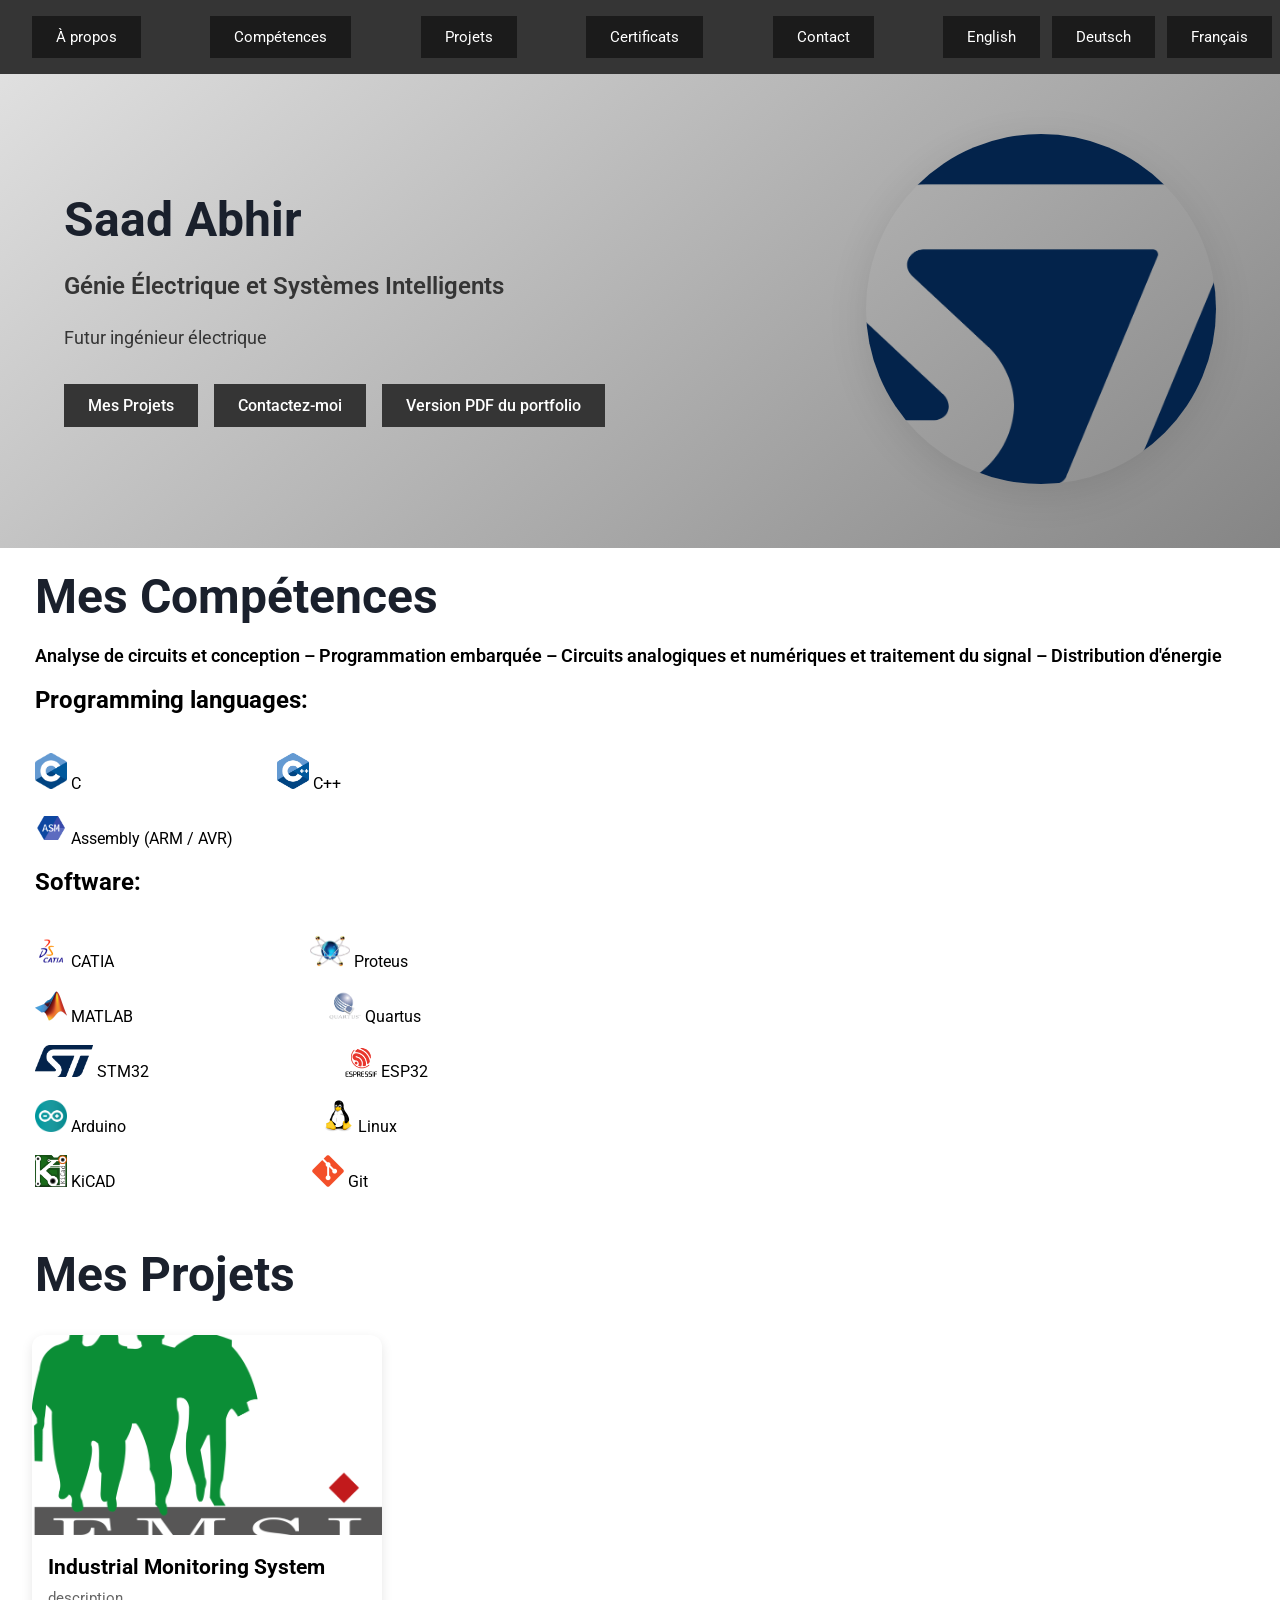
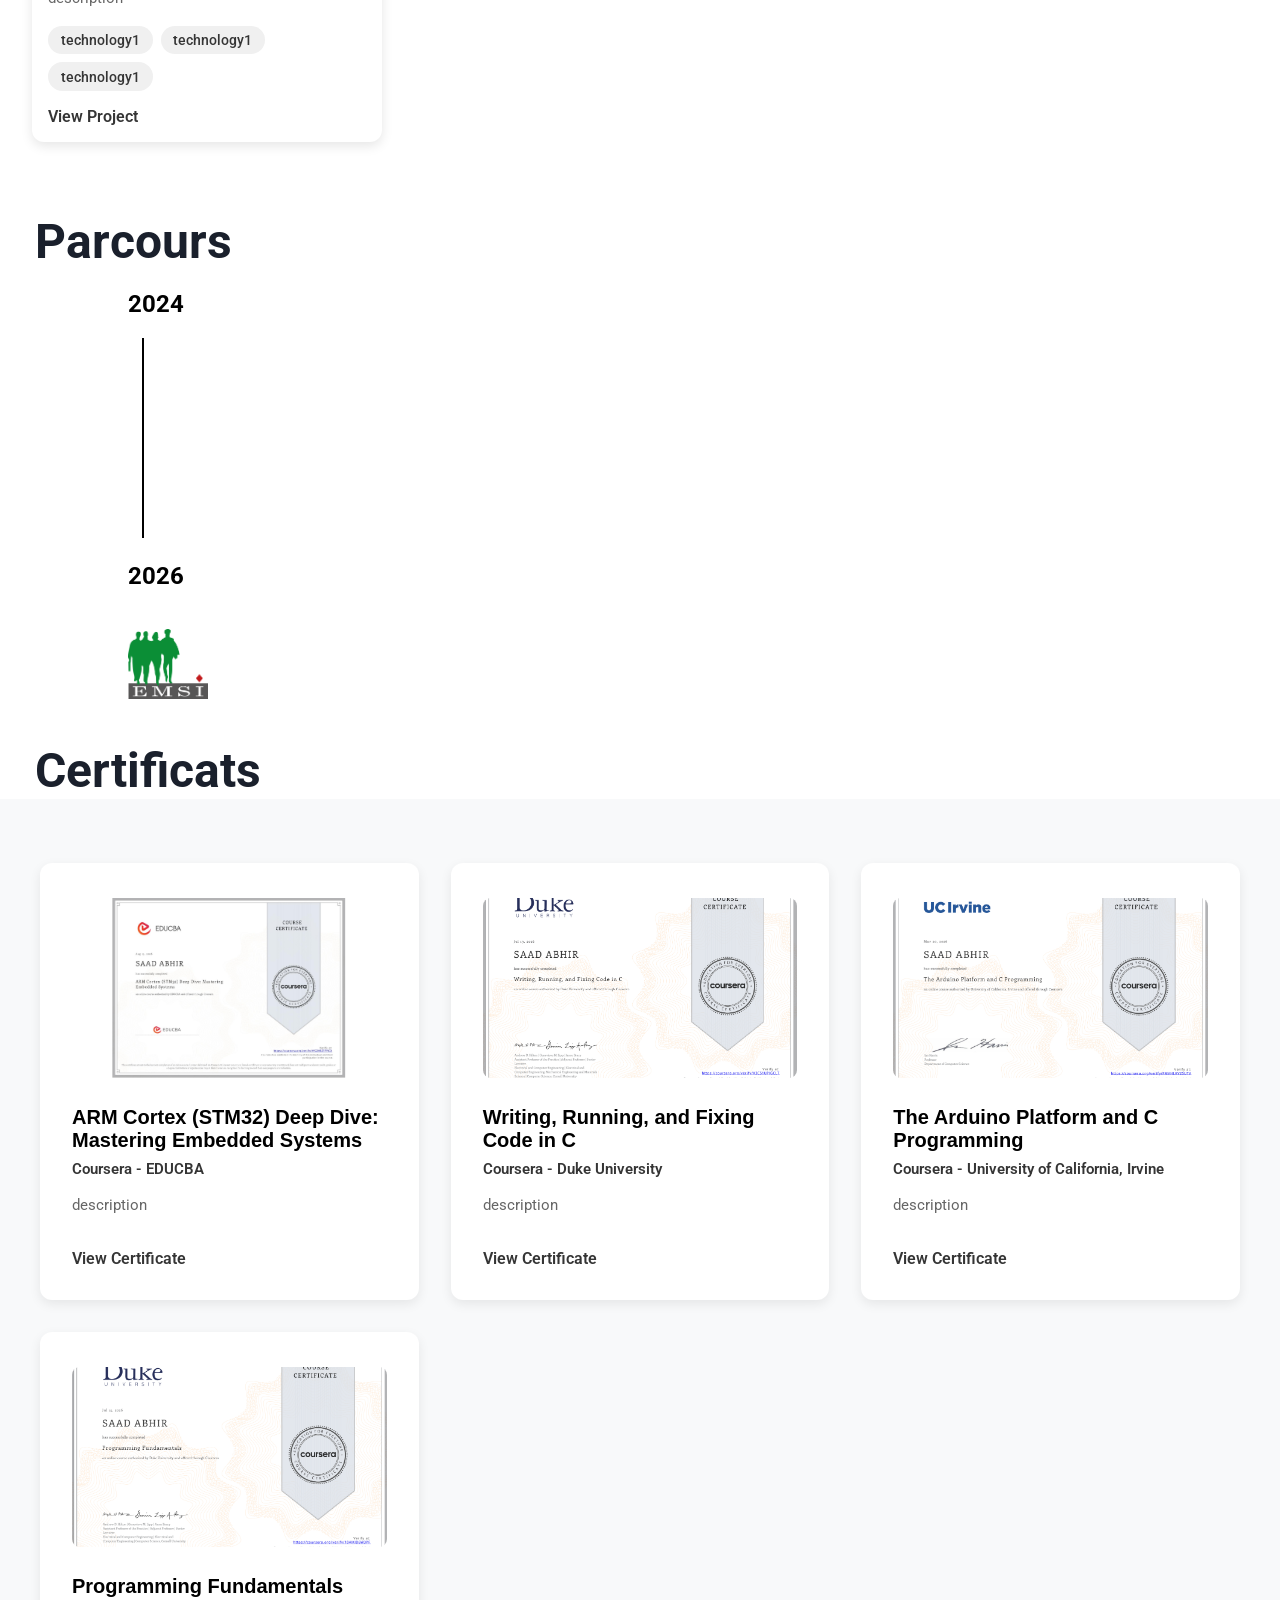
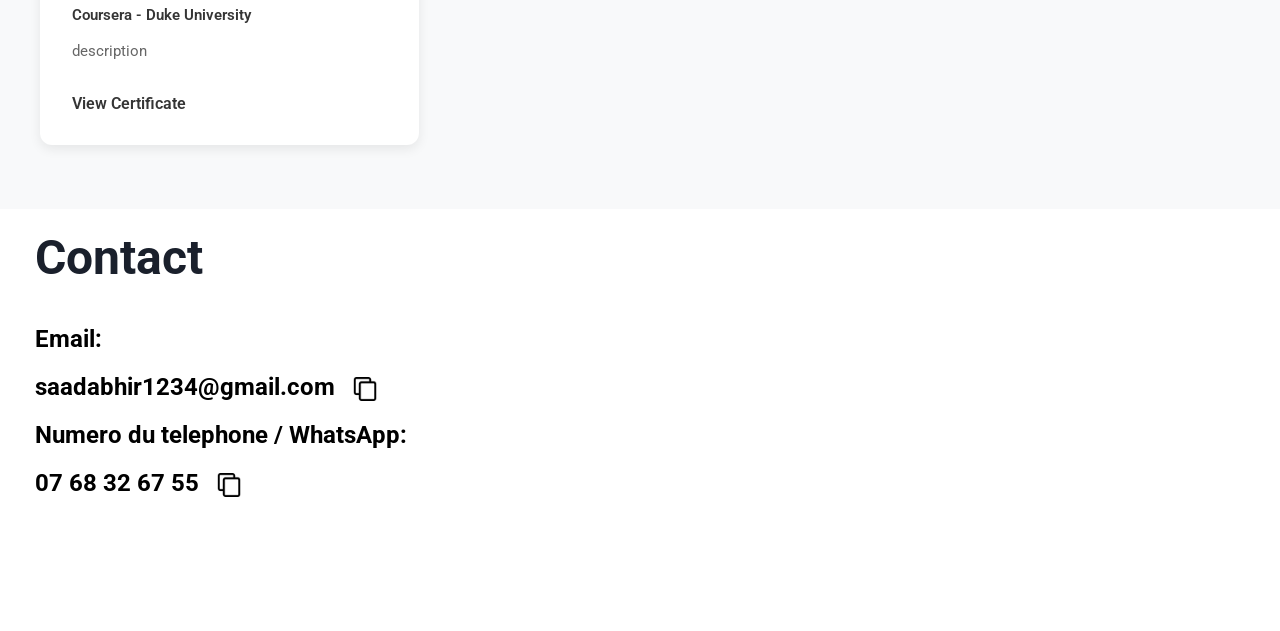
==== index.html @ 48a7189d "Add files via upload" ====
<!DOCTYPE html>
<html>
<head>
    <meta charset="UTF-8">
    <meta name="viewport" content="width=device-width, initial-scale=1.0">
    <title>Portfolio Saad Abhir</title>
    <link rel="stylesheet" href="style.css?v=2">

</head>
<body>
<body>
 <div class="boutonsnav">

    <a href="#about">
    <button data-i18n="aboutnav"></button></a>

    <a href="#competences">
    <button data-i18n="competencesnav"></button></a>

    <a href="#projects">
    <button data-i18n="projectsnav"></button></a>

    <a href="#certificates">
    <button data-i18n="certificatesnav"></button></a>

    <a href="#contact">
    <button data-i18n="contactnav"></button></a>

<div class="hi">    
   <div class="language-switcher">
    <button data-lang="en" onclick="setLanguage('en')">English</button>
    <button data-lang="de" onclick="setLanguage('de')">Deutsch</button>
    <button data-lang="fr" onclick="setLanguage('fr')">Français</button>
  </div>
</div>
</div>


  <div id="about">
<div class="hero">
  <div class="hero-content">
    <h1>Saad Abhir</h1>
    <p data-i18n="diplome" class="title"></p>
    <p class="subtitle" data-i18n="statusacad"></p>
    <div class="btnshero">
      <a href="#projects" data-i18n="projbtn"></a>
      <a href="#contact" data-i18n="contactbtn"></a>
      <a href="Portfolio Saad Abhir.pdf" data-i18n="portfoliobtn"></a>

    </div>
  </div>
  <img src="/images/stm.png" alt="Saad Abhir" class="profile-pic">
</div>

<h1  id="competences" data-i18n="skillstitle" class="projectstitle"></h1>
<div>
<p class="projectstitle" data-i18n="skillsdesc1" style="font-size: large; font-weight: 600;"></p>
<p class="projectstitle" style="font-size: large; font-weight: 600;">
  <h2 style="margin-left: 35px;">Programming languages:</h2><br>
  <div style="margin-left: 35px;">
  <img src="images/c.png" style="width: 32px; height: 36px;">&nbsp;C
  <img src="images/c++.png" style="width: 32px; height: 36px; margin-left: 15vw;">&nbsp;C++
  <br><br><img src="images/asm.png" style="width: 32px; height: 32px;">&nbsp;Assembly (ARM / AVR)
</div>

<h2 style="margin-left: 35px;">Software:</h2><br>
<div style="margin-left: 35px;">
  <img src="images/catia.png" style="width: 32px; height: 32px;">&nbsp;CATIA 
 <img src="images/proteus.png" style="width: 40px; height: 32px; margin-left: 15vw;">&nbsp;Proteus
  <br><br><img src="images/matlab.png" style="width: 32px; height: 32px;">&nbsp;MATLAB 
  <img src="images/quartus.png" style="width: 32px; height: 32px; margin-left: 15vw;">&nbsp;Quartus
  <br><br> <img src="images/stm.png" style="width: 58px; height: 32px;">&nbsp;STM32
  <img src="images/esp.png" style="width: 32px; height: 32px; margin-left: 15vw;">&nbsp;ESP32
  <br><br><img src="images/arduino.png" style="width: 32px; height: 32px;">&nbsp;Arduino
  <img src="images/linux.png" style="width: 32px; height: 32px; margin-left: 15vw;">&nbsp;Linux
  <br><br><img src="images/kicad.png" style="width: 32px; height: 32px;">&nbsp;KiCAD
  <img src="images/git.png" style="width: 32px; height: 32px; margin-left: 15vw;">&nbsp;Git
</div>

</p>


</div>
<br>
<h1  id="projects" data-i18n="projbtn" class="projectstitle"></h1>


  </div>

  <div>

<div class="projects-container">

<div class="project-card">
    <img src="/images/emsi.jpg">
    <h3>Industrial Monitoring System</h3>
    <p>description</p>
    <div class="project-tags">
      <span>technology1</span>
      <span>technology1</span>
      <span>technology1</span>
    </div>
    <a href="#" class="project-link">View Project</a>
  </div>


</div>



  </div>
<br>
  <h1  id="parcours" data-i18n="parcours" class="projectstitle"></h1>
  <div style="margin-left: 10vw;">
<h2 style="font-weight: 700px;">2024</h2>
<img src="images/line.png" style="align-items: center; margin-left: 10px;" width="10px" height="200px" style="margin-left: 300px;"><h2 style="font-weight: 700px;">2026</h2><br>
<img src="images/emsi.jpg" width="80px" height="70">


  </div>

<br>



      <div id="certificates"></div>
<h1 class="projectstitle" data-i18n="certificatesnav"></h1>




  <div>

<section class="certificates-section">
  <div class="certificates-container">

    

    <div class="certificates-grid">
      <div class="certificate-card">
  <img src="images/educba1stm.jpeg" class="certificate-icon">
        <h3>ARM Cortex (STM32) Deep Dive: Mastering Embedded Systems</h3>
        <p class="issuer">Coursera - EDUCBA</p>
        <p class="description">description</p>
        <a href="https://coursera.org/share/6632247ea96b1111aa87f903b06866ed" class="cert-link">View Certificate</a>
      </div>

      <div class="certificate-card">
  <img src="images/duke1C.PNG" class="certificate-icon">
        <h3>Writing, Running, and Fixing Code in C</h3>
        <p class="issuer">Coursera - Duke University</p>
        <p class="description">description</p>
        <a href="https://www.coursera.org/account/accomplishments/verify/K3C51UPJGCLT" class="cert-link">View Certificate</a>

      </div>

      <div class="certificate-card">
  <img src="images/ucirv1arduino.PNG" class="certificate-icon">
        <h3>The Arduino Platform and C Programming</h3>
        <p class="issuer">Coursera - University of California, Irvine</p>
        <p class="description">description</p>
        <a href="https://www.coursera.org/account/accomplishments/verify/FMVHLKV2SUTV" class="cert-link">View Certificate</a>
      </div>

      

      <div class="certificate-card">
 <img src="images/duke2C.PNG" class="certificate-icon">
        <h3>Programming Fundamentals</h3>
        <p class="issuer">Coursera - Duke University</p>
        <p class="description">description</p>
        <a href="https://www.coursera.org/account/accomplishments/verify/104JKJD6W3PF" class="cert-link">View Certificate</a>
      </div>
    </div>
  </div>
</section>



  </div>

  <div id="contact">
<h1 class="projectstitle" data-i18n="contacttitle"></h1>

<br>
<h2 class="projectstitle">Email:<br></h2>
<h2 class="projectstitle">saadabhir1234@gmail.com&nbsp;&nbsp;
<img src="images/copy.png" width="24" height="24"
 style="cursor: pointer; vertical-align: middle;" 
 onclick="navigator.clipboard.writeText(this.parentElement.textContent.trim())">
</h2>
<h2 class="projectstitle">Numero du telephone / WhatsApp:<br></h2>
<h2 class="projectstitle">07 68 32 67 55&nbsp;&nbsp;
<img src="images/copy.png"  width="24" height="24"
 style="cursor: pointer; vertical-align: middle;" 
 onclick="navigator.clipboard.writeText(this.parentElement.textContent.trim())">
</h2>
<br>
<br>
<br>
<br>
<br>
<br>


  </div>

 <script src="scripts.js?v=2"></script>

</body>

</html>
---- style.css ----
@import url('https://fonts.googleapis.com/css2?family=Roboto:ital,wght@0,100..900;1,100..900&display=swap');

* {
  font-family: 'Roboto', sans-serif;
}

.boutonsnav {
  position: fixed;
  top: 0;
  left: 0;
  width: 100%;
  background: #353535;
  padding: 1rem 2rem;
  z-index: 1500;
  display: flex;
  align-items: center;
  justify-content: space-between;
}

.nav-left {
  display: flex;
  gap: 1rem;
  flex-wrap: wrap;
}

.boutonsnav button {
  padding: 0.75rem 1.5rem;
  background: #1b1b1b;
  color: white;
  border: none;
  cursor: pointer;
  
  font-weight: 400;
  font-size: 0.95rem;
  white-space: nowrap;
}




body {
  padding-top: 70px;
  margin: 0;
}

.language-switcher {
  display: flex;
  gap: 0.75rem;
  margin-left: auto;
}


@media (max-width: 700px) {
  .boutonsnav {
    padding: 0.75rem 0.75rem;
    flex-wrap: wrap;
    gap: 0.5rem;
  }

  .nav-left {
    gap: 0.5rem;
    width: 100%;
  }

  .boutonsnav button {
    padding: 0.6rem 1rem;
    font-size: 0.9rem;
  }

  .language-switcher {
    width: 100%;
    margin-left: 0;
    margin-top: 0.5rem;
  }

  body {
    padding-top: 110px;
  }
}

@media (max-width: 480px) {
  .boutonsnav {
    padding: 0.5rem;
  }

  .nav-left {
    gap: 0.25rem;
  }

  .boutonsnav button {
    padding: 0.5rem 0.75rem;
    font-size: 0.85rem;
  }


  body {
    padding-top: 100px;
  }
}


.hero {
  display: flex;
  gap: 4rem;
  padding: 4rem;
  align-items: center;
  background: linear-gradient(140deg, #e0e0e0 0%, #858585 100%);

}

.hero-content {
  flex: 1;
}

h1 {
  font-size: 3rem;
  margin: 0;
  font-weight: 700;
  color: #1a202c;
}

.title {
  font-size: 1.5rem;

  color: #353535;
  font-weight: 600;
}

.subtitle {
  font-size: 1.1rem;
  margin: 1.5rem 0 2rem 0;
  color: #353535;
  line-height: 1.6;
}

.btnshero {
  display: flex;
  gap: 1rem;
}

.btnshero a {
  padding: 0.75rem 1.5rem;
  text-decoration: none;
  background: #353535;
  color: white;
  font-weight: 500;
  
}


.profile-pic {
  width: 350px;
  height: 350px;
  border-radius: 50%;
  object-fit: cover;
  border: 3px ;
  box-shadow: 0 10px 40px rgba(0, 0, 0, 0.1);
}

@media (max-width: 768px) {
  .hero {
    flex-direction: column;
    padding: 2rem;
    gap: 2rem;
  }
  
  h1 {
    font-size: 2rem;
  }
  
  .profile-pic {
    width: 280px;
    height: 280px;
  }
}




.projects-container {
  
  
  padding: 2rem;
  overflow-x: auto;
   display: grid;
  grid-template-columns: repeat(auto-fit, minmax(280px, 1fr));
  gap: 2rem;
}

.project-card {
  flex: 0 0 320px;
  background: white;
  border-radius: 0.75rem;
  overflow: hidden;
  box-shadow: 0 4px 12px rgba(0, 0, 0, 0.1);
    max-width: 350px;
}



.project-card img {
  width: 100%;
  height: 200px;
  object-fit: cover;
}

.project-card h3 {
  font-size: 1.3rem;
  margin: 1rem;
  margin-bottom: 0.5rem;
}

.project-card p {
  font-size: 0.95rem;
  color: #666;
  margin: 0 1rem 1rem 1rem;
  line-height: 1.5;
}

.project-tags {
  display: flex;
  gap: 0.5rem;
  margin: 0 1rem 1rem 1rem;
  flex-wrap: wrap;
}

.project-tags span {
  background: #f0f0f0;
  padding: 0.4rem 0.8rem;
  border-radius: 1rem;
  font-size: 0.85rem;
  color: #353535;
  font-weight: 500;
}

.project-link {
  display: block;
  margin: 0 1rem 1rem 1rem;
  color: #353535;
  text-decoration: none;
  font-weight: 600;
}

.project-link:hover {
  color: #353535;
}

@media (max-width: 768px) {
  .projects-container {
    flex-direction: column;
  }

  .project-card {
    flex: 0 0 auto;
  }
}



.projectstitle{
margin-left: 35px;

margin-top: 20px;
}

.hi{

margin-right: 40px;

}


.certificates-section {
  background: #f8f9fa;
  padding: 4rem 2rem;
}

.certificates-container {
  max-width: 1200px;
  margin: 0 auto;
}

.certificates-grid {
  display: grid;
  grid-template-columns: repeat(auto-fit, minmax(280px, 1fr));
  gap: 2rem;
}

.certificate-card {
  background: white;
  padding: 2rem;
  border-radius: 0.75rem;
  box-shadow: 0 4px 12px rgba(0, 0, 0, 0.08);
  border-top: 3px solid transparent;
}



.certificate-icon {
  width: 100%;
  height: 180px;
  object-fit: cover;
  border-radius: 0.5rem;
  margin-bottom: 1rem;
}

.certificate-card h3 {
  font-family: 'Poppins', sans-serif;
  font-size: 1.25rem;
  font-weight: 600;
  margin: 0.5rem 0;
}

.issuer {
  color: #353535;
  font-weight: 600;
  margin: 0.5rem 0;
  font-size: 0.95rem;
}

.description {
  color: #666;
  font-size: 0.95rem;
  margin: 1rem 0;
  line-height: 1.5;
}

.cert-link {
  color: #353535;
  text-decoration: none;
  font-weight: 600;
  display: inline-block;
  margin-top: 1rem;
}
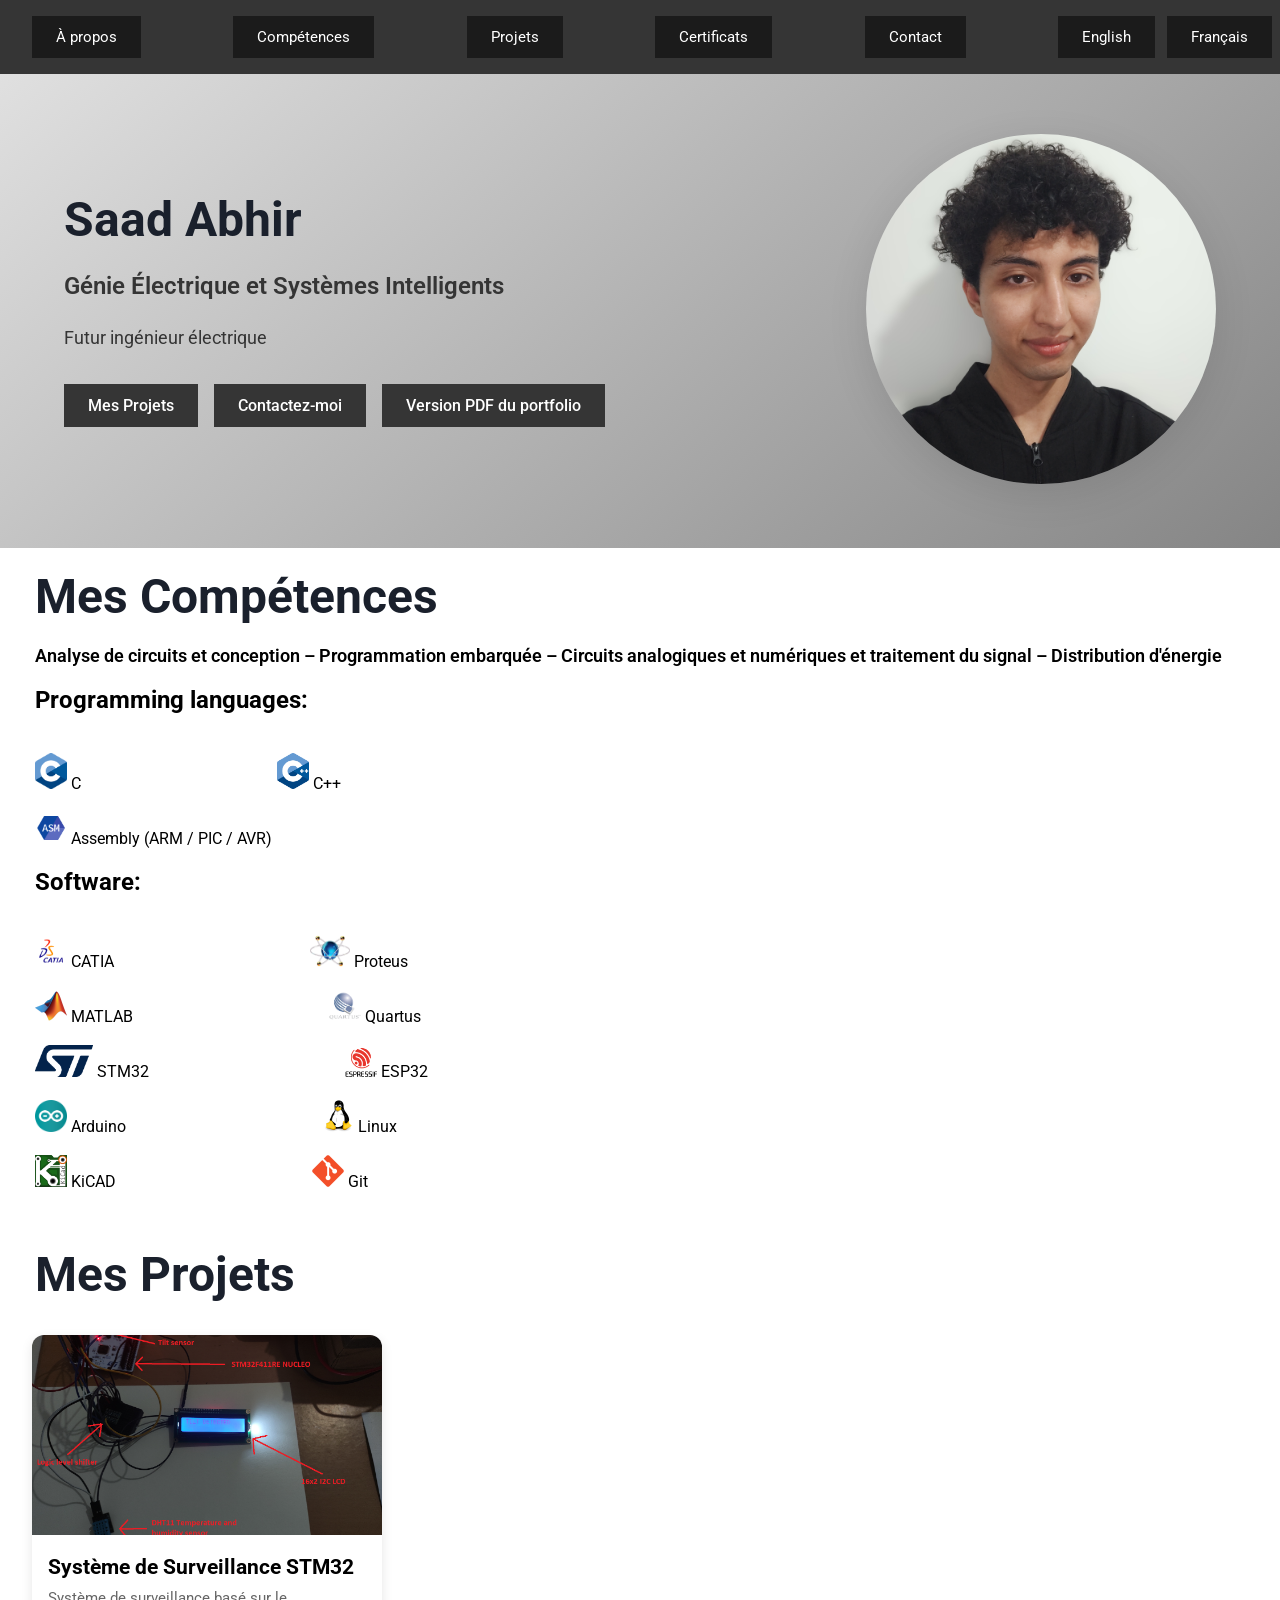
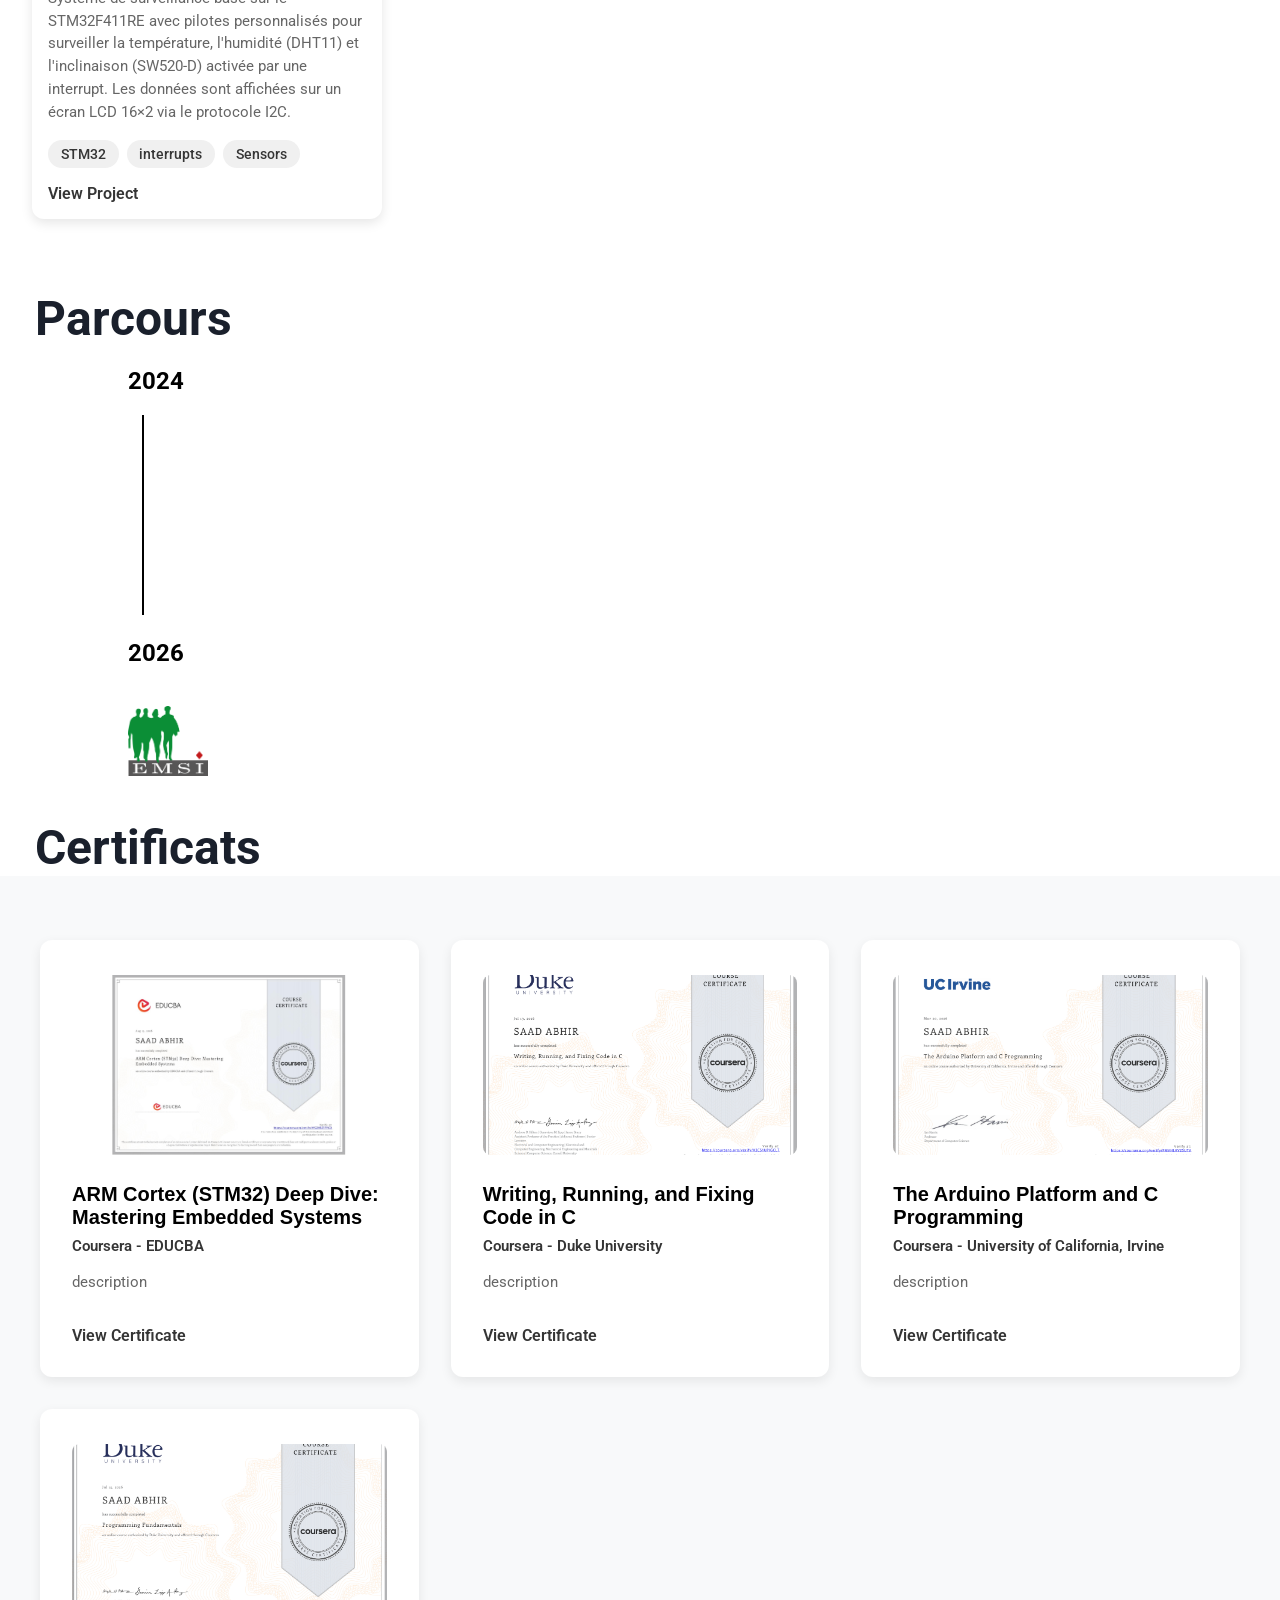
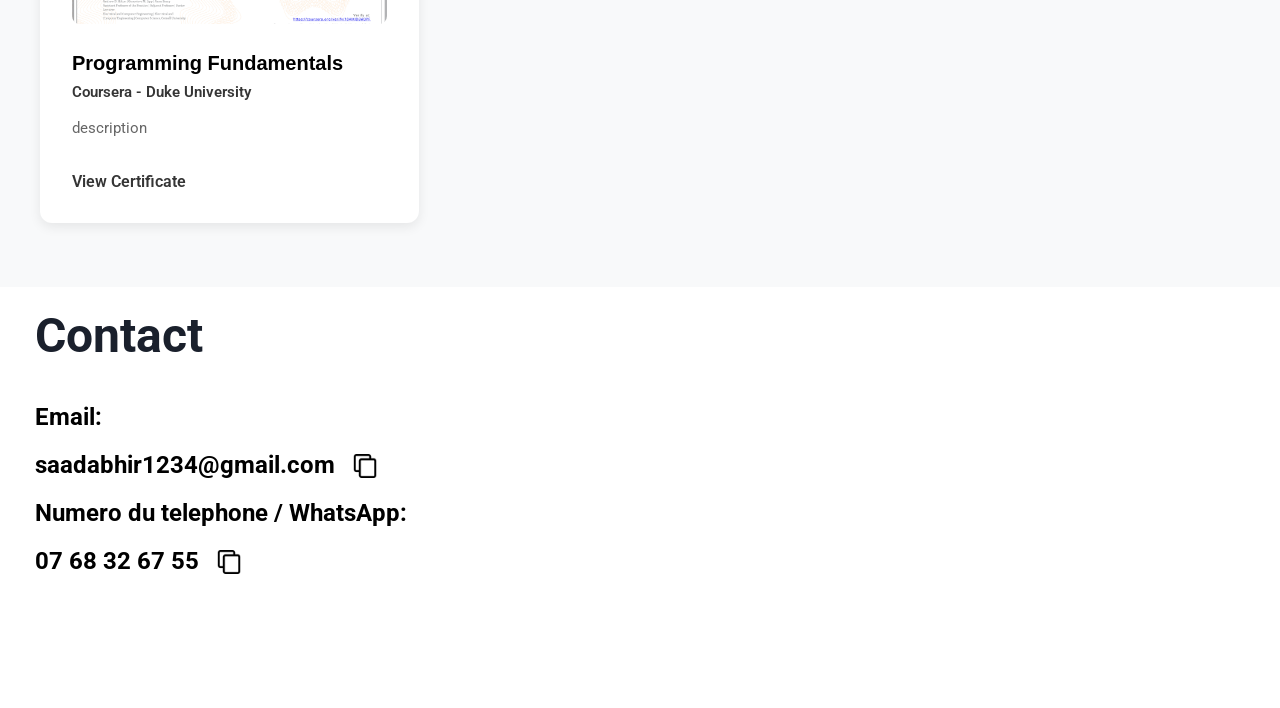
==== commit 506e67be: "Add files via upload" ====
--- a/index.html
+++ b/index.html
@@ -29,7 +29,6 @@
 <div class="hi">    
    <div class="language-switcher">
     <button data-lang="en" onclick="setLanguage('en')">English</button>
-    <button data-lang="de" onclick="setLanguage('de')">Deutsch</button>
     <button data-lang="fr" onclick="setLanguage('fr')">Français</button>
   </div>
 </div>
@@ -45,11 +44,11 @@
     <div class="btnshero">
       <a href="#projects" data-i18n="projbtn"></a>
       <a href="#contact" data-i18n="contactbtn"></a>
-      <a href="Portfolio Saad Abhir.pdf" data-i18n="portfoliobtn"></a>
+      <a href="portfolio Saad Abhir.pdf" data-i18n="portfoliobtn"></a>
 
     </div>
   </div>
-  <img src="/images/stm.png" alt="Saad Abhir" class="profile-pic">
+  <img src="/images/moi.jpg" alt="Saad Abhir" class="profile-pic">
 </div>
 
 <h1  id="competences" data-i18n="skillstitle" class="projectstitle"></h1>
@@ -60,7 +59,7 @@
   <div style="margin-left: 35px;">
   <img src="images/c.png" style="width: 32px; height: 36px;">&nbsp;C
   <img src="images/c++.png" style="width: 32px; height: 36px; margin-left: 15vw;">&nbsp;C++
-  <br><br><img src="images/asm.png" style="width: 32px; height: 32px;">&nbsp;Assembly (ARM / AVR)
+  <br><br><img src="images/asm.png" style="width: 32px; height: 32px;">&nbsp;Assembly (ARM / PIC / AVR)
 </div>
 
 <h2 style="margin-left: 35px;">Software:</h2><br>
@@ -92,15 +91,20 @@
 <div class="projects-container">
 
 <div class="project-card">
-    <img src="/images/emsi.jpg">
-    <h3>Industrial Monitoring System</h3>
-    <p>description</p>
+    <img src="/images/project1/picture1project1.png">
+    <h3>Système de Surveillance STM32</h3>
+    <p>Système de surveillance basé sur le STM32F411RE
+    avec pilotes personnalisés pour surveiller la
+    température, l'humidité (DHT11) et l'inclinaison
+    (SW520-D) activée par une interrupt. Les données
+    sont affichées sur un écran LCD 16×2 via le
+    protocole I2C.</p>
     <div class="project-tags">
-      <span>technology1</span>
-      <span>technology1</span>
-      <span>technology1</span>
+      <span>STM32</span>
+      <span>interrupts</span>
+      <span>Sensors</span>
     </div>
-    <a href="#" class="project-link">View Project</a>
+    <a href="project1.html" class="project-link">View Project</a>
   </div>
 
 
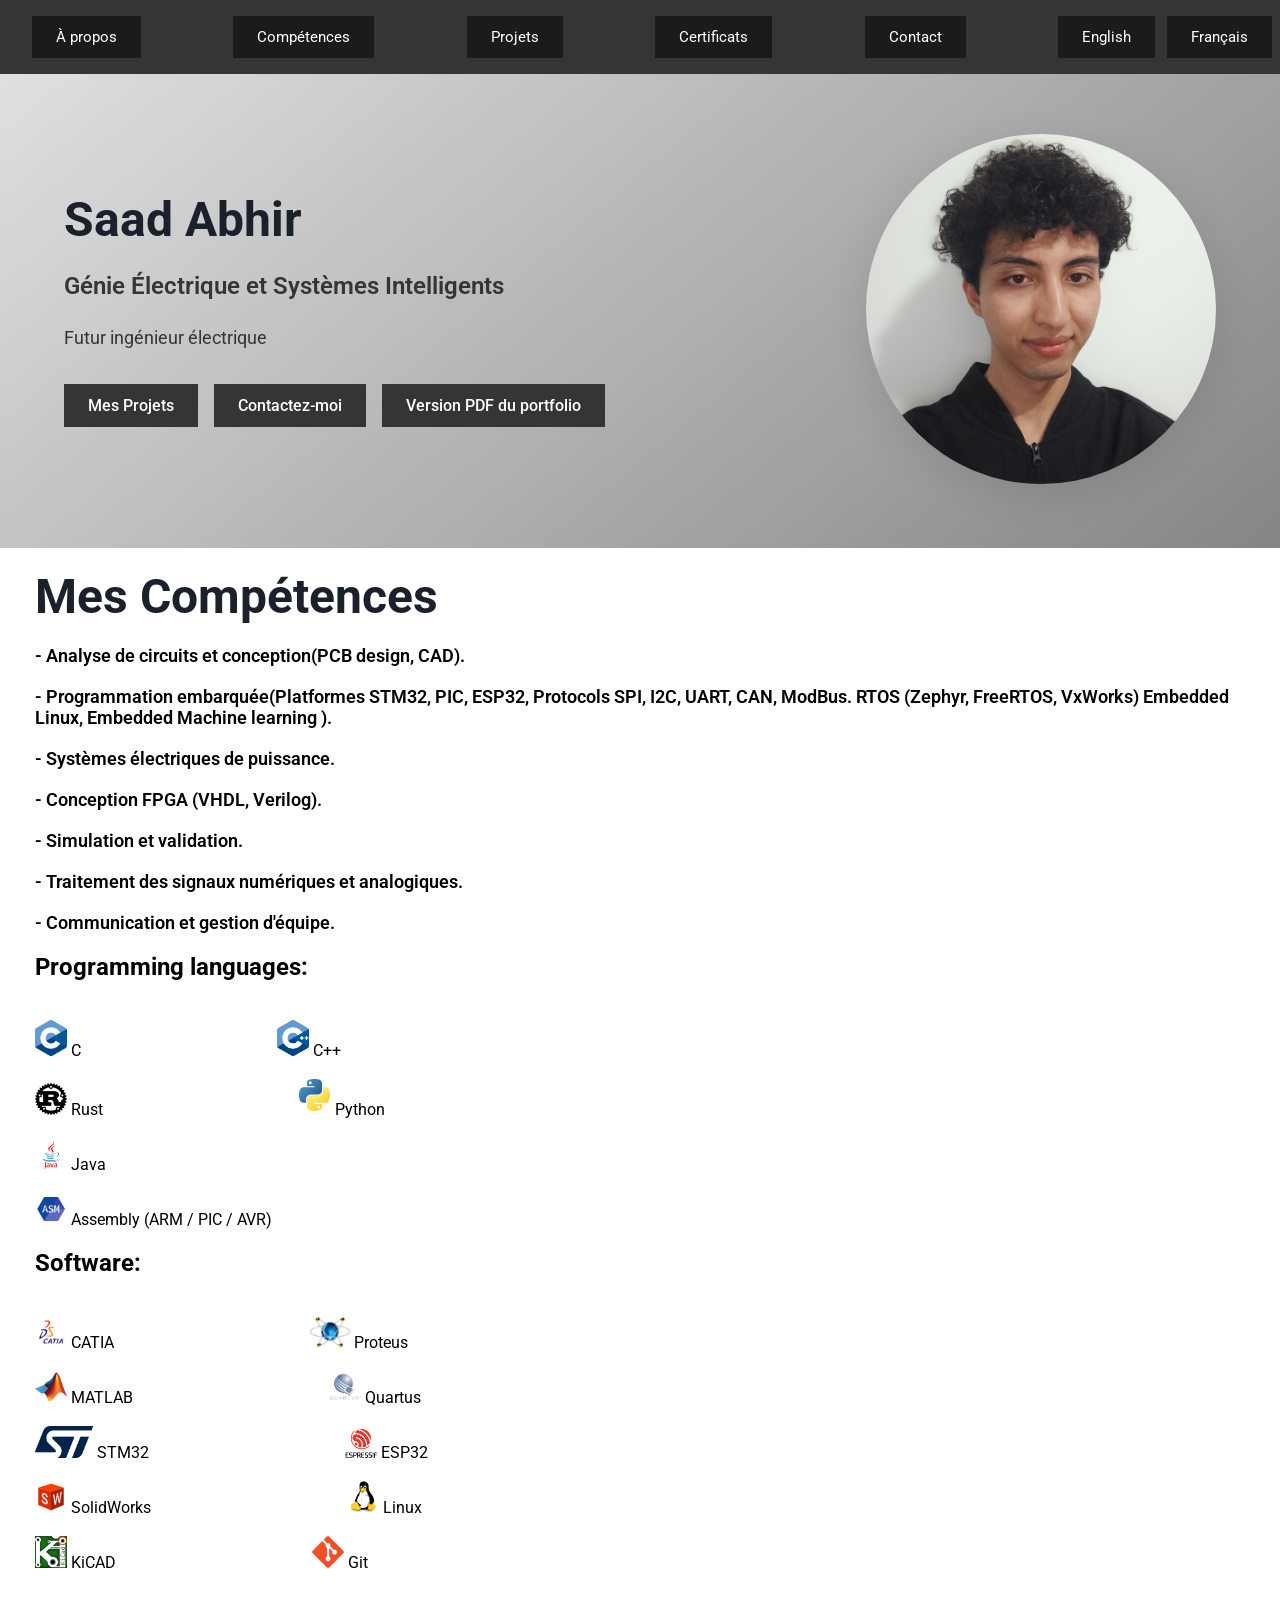
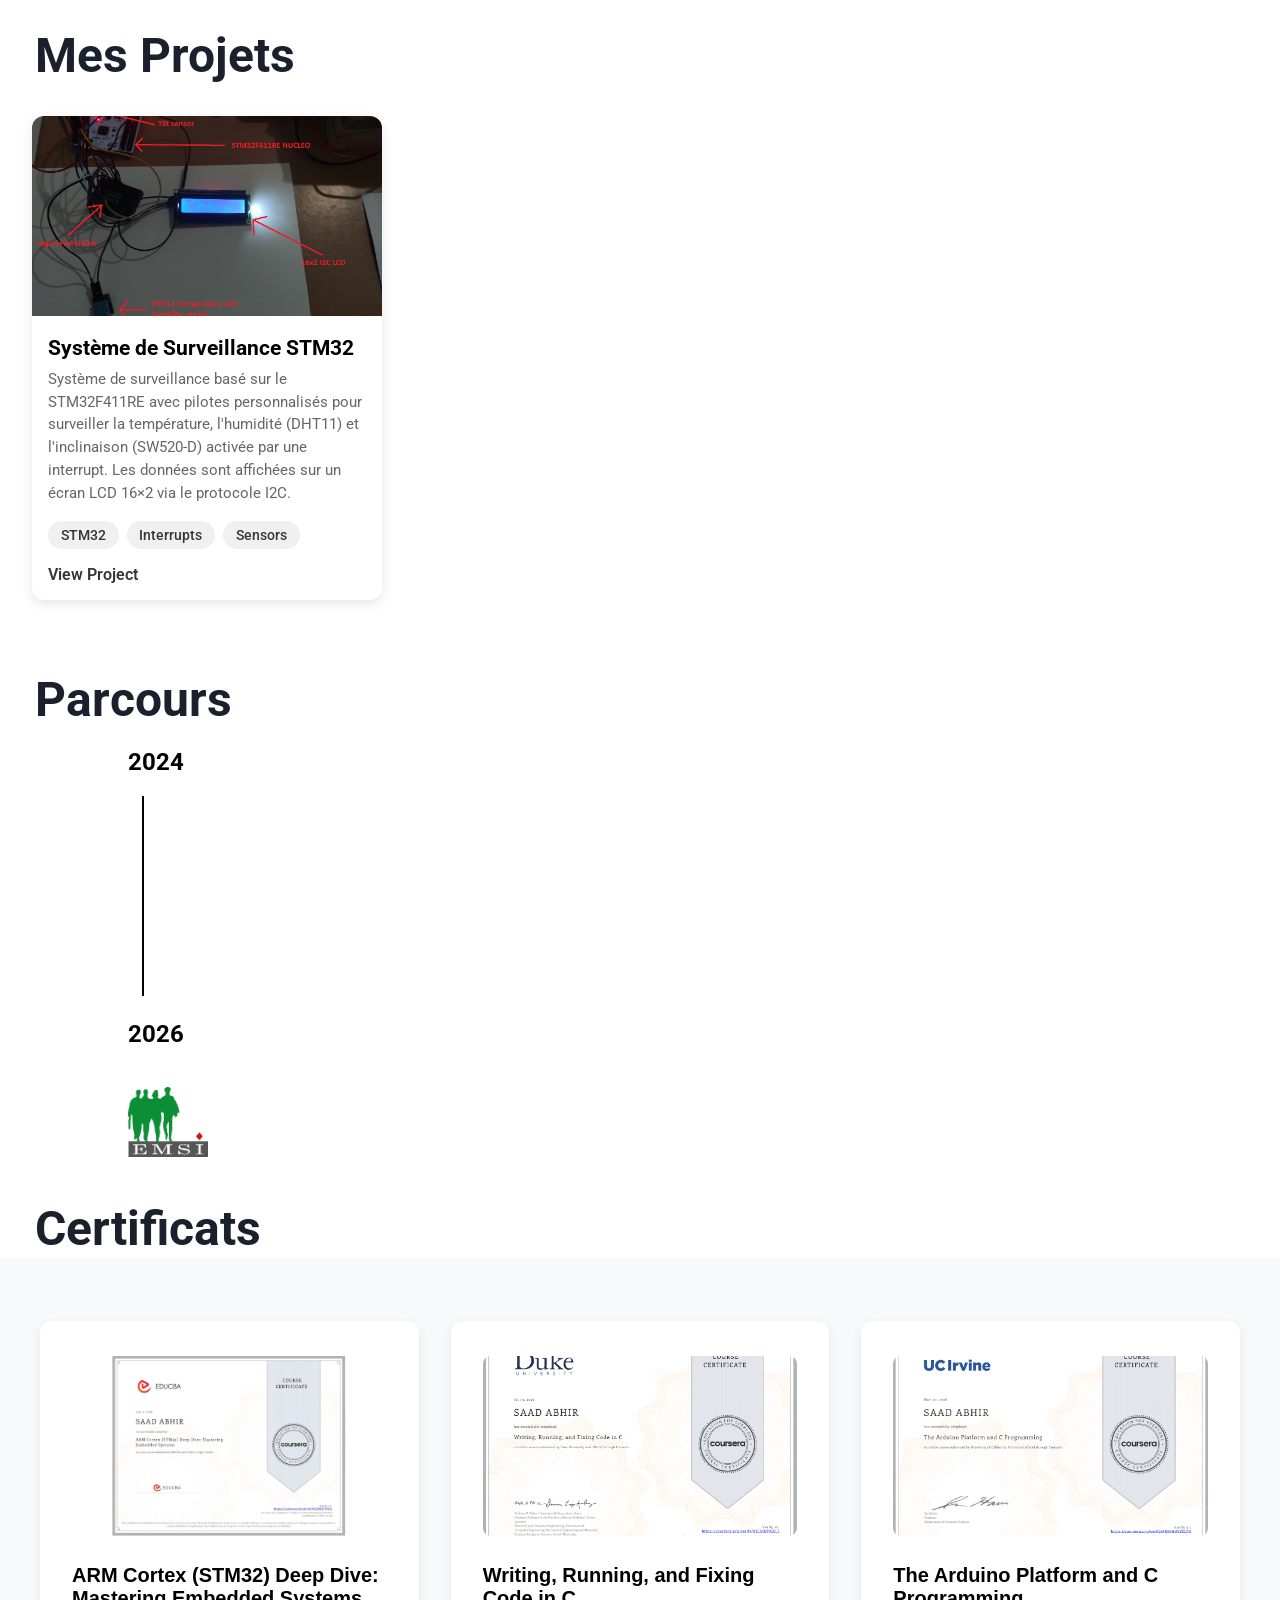
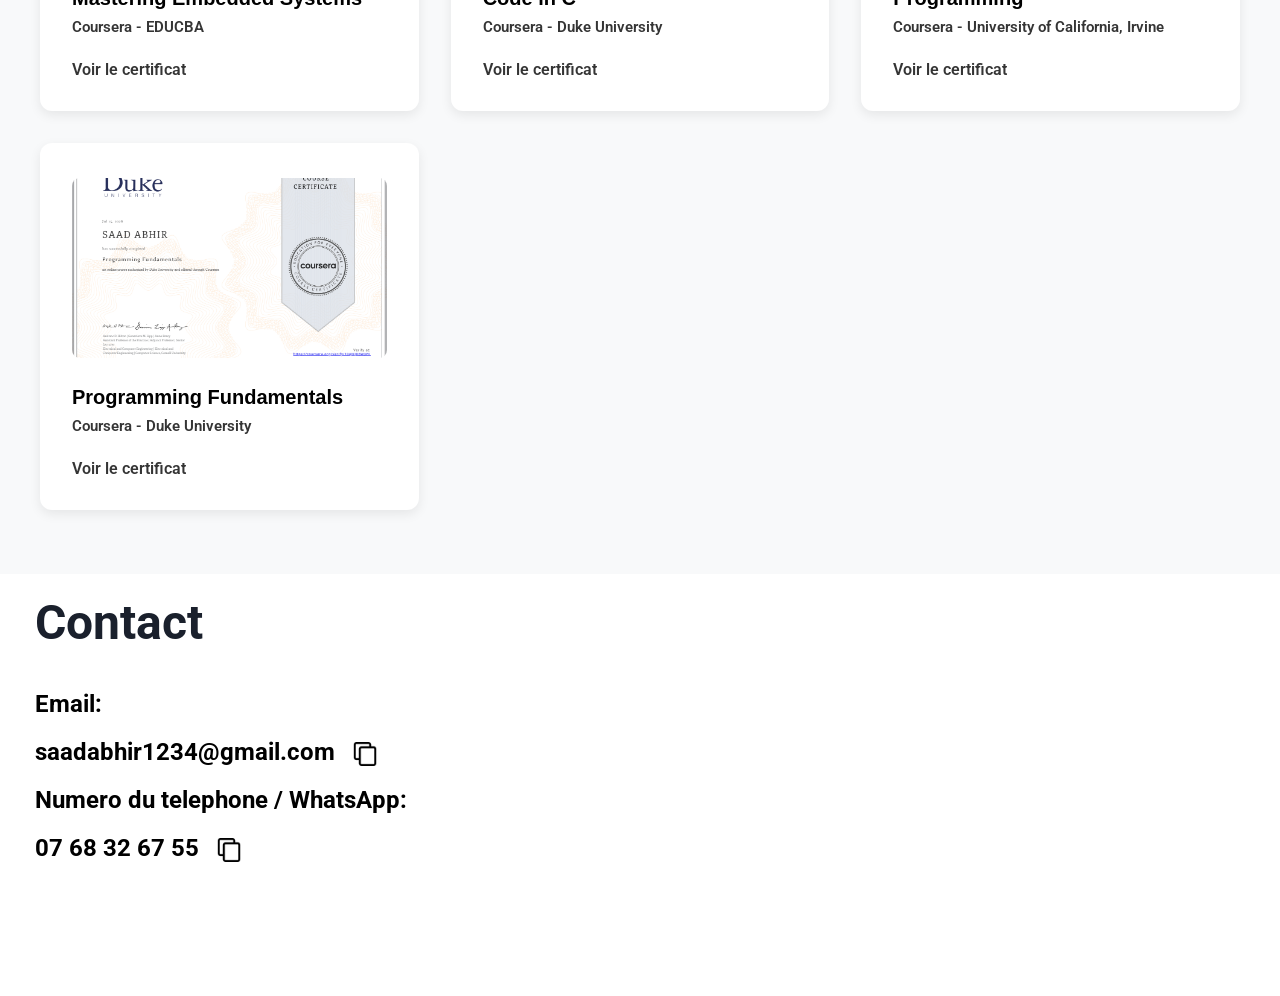
==== commit 60e4c95b: "Add files via upload" ====
--- a/index.html
+++ b/index.html
@@ -7,7 +7,7 @@
     <link rel="stylesheet" href="style.css?v=2">
 
 </head>
-<body>
+
 <body>
  <div class="boutonsnav">
 
@@ -54,12 +54,25 @@
 <h1  id="competences" data-i18n="skillstitle" class="projectstitle"></h1>
 <div>
 <p class="projectstitle" data-i18n="skillsdesc1" style="font-size: large; font-weight: 600;"></p>
+<p class="projectstitle" data-i18n="skillsdesc2" style="font-size: large; font-weight: 600;"></p>
+<p class="projectstitle" data-i18n="skillsdesc3" style="font-size: large; font-weight: 600;"></p>
+<p class="projectstitle" data-i18n="skillsdesc4" style="font-size: large; font-weight: 600;"></p>
+<p class="projectstitle" data-i18n="skillsdesc5" style="font-size: large; font-weight: 600;"></p>
+<p class="projectstitle" data-i18n="skillsdesc6" style="font-size: large; font-weight: 600;"></p>
+<p class="projectstitle" data-i18n="skillsdesc7" style="font-size: large; font-weight: 600;"></p>
+
+
+
 <p class="projectstitle" style="font-size: large; font-weight: 600;">
   <h2 style="margin-left: 35px;">Programming languages:</h2><br>
   <div style="margin-left: 35px;">
   <img src="images/c.png" style="width: 32px; height: 36px;">&nbsp;C
   <img src="images/c++.png" style="width: 32px; height: 36px; margin-left: 15vw;">&nbsp;C++
-  <br><br><img src="images/asm.png" style="width: 32px; height: 32px;">&nbsp;Assembly (ARM / PIC / AVR)
+  <br><br><img src="images/rust.png" style="width: 32px; height: 32px;">&nbsp;Rust
+  <img src="images/python.png" style="width: 32px; height: 36px; margin-left: 15vw;">&nbsp;Python
+  <br><br><img src="images/java.png" style="width: 32px; height: 32px;">&nbsp;Java
+ <br><br><img src="images/asm.png" style="width: 32px; height: 32px;">&nbsp;Assembly (ARM / PIC / AVR)
+
 </div>
 
 <h2 style="margin-left: 35px;">Software:</h2><br>
@@ -70,7 +83,7 @@
   <img src="images/quartus.png" style="width: 32px; height: 32px; margin-left: 15vw;">&nbsp;Quartus
   <br><br> <img src="images/stm.png" style="width: 58px; height: 32px;">&nbsp;STM32
   <img src="images/esp.png" style="width: 32px; height: 32px; margin-left: 15vw;">&nbsp;ESP32
-  <br><br><img src="images/arduino.png" style="width: 32px; height: 32px;">&nbsp;Arduino
+  <br><br><img src="images/solidworks.png" style="width: 32px; height: 32px;">&nbsp;SolidWorks
   <img src="images/linux.png" style="width: 32px; height: 32px; margin-left: 15vw;">&nbsp;Linux
   <br><br><img src="images/kicad.png" style="width: 32px; height: 32px;">&nbsp;KiCAD
   <img src="images/git.png" style="width: 32px; height: 32px; margin-left: 15vw;">&nbsp;Git
@@ -93,15 +106,10 @@
 <div class="project-card">
     <img src="/images/project1/picture1project1.png">
     <h3>Système de Surveillance STM32</h3>
-    <p>Système de surveillance basé sur le STM32F411RE
-    avec pilotes personnalisés pour surveiller la
-    température, l'humidité (DHT11) et l'inclinaison
-    (SW520-D) activée par une interrupt. Les données
-    sont affichées sur un écran LCD 16×2 via le
-    protocole I2C.</p>
+    <p data-i18n="proj1desc"></p>
     <div class="project-tags">
       <span>STM32</span>
-      <span>interrupts</span>
+      <span>Interrupts</span>
       <span>Sensors</span>
     </div>
     <a href="project1.html" class="project-link">View Project</a>
@@ -145,16 +153,14 @@
   <img src="images/educba1stm.jpeg" class="certificate-icon">
         <h3>ARM Cortex (STM32) Deep Dive: Mastering Embedded Systems</h3>
         <p class="issuer">Coursera - EDUCBA</p>
-        <p class="description">description</p>
-        <a href="https://coursera.org/share/6632247ea96b1111aa87f903b06866ed" class="cert-link">View Certificate</a>
+        <a href="https://coursera.org/share/6632247ea96b1111aa87f903b06866ed" class="cert-link" data-i18n="certv"></a>
       </div>
 
       <div class="certificate-card">
   <img src="images/duke1C.PNG" class="certificate-icon">
         <h3>Writing, Running, and Fixing Code in C</h3>
         <p class="issuer">Coursera - Duke University</p>
-        <p class="description">description</p>
-        <a href="https://www.coursera.org/account/accomplishments/verify/K3C51UPJGCLT" class="cert-link">View Certificate</a>
+        <a href="https://www.coursera.org/account/accomplishments/verify/K3C51UPJGCLT" class="cert-link" data-i18n="certv"></a>
 
       </div>
 
@@ -162,8 +168,7 @@
   <img src="images/ucirv1arduino.PNG" class="certificate-icon">
         <h3>The Arduino Platform and C Programming</h3>
         <p class="issuer">Coursera - University of California, Irvine</p>
-        <p class="description">description</p>
-        <a href="https://www.coursera.org/account/accomplishments/verify/FMVHLKV2SUTV" class="cert-link">View Certificate</a>
+        <a href="https://www.coursera.org/account/accomplishments/verify/FMVHLKV2SUTV" class="cert-link" data-i18n="certv"></a>
       </div>
 
       
@@ -172,8 +177,7 @@
  <img src="images/duke2C.PNG" class="certificate-icon">
         <h3>Programming Fundamentals</h3>
         <p class="issuer">Coursera - Duke University</p>
-        <p class="description">description</p>
-        <a href="https://www.coursera.org/account/accomplishments/verify/104JKJD6W3PF" class="cert-link">View Certificate</a>
+        <a href="https://www.coursera.org/account/accomplishments/verify/104JKJD6W3PF" class="cert-link" data-i18n="certv"></a>
       </div>
     </div>
   </div>
